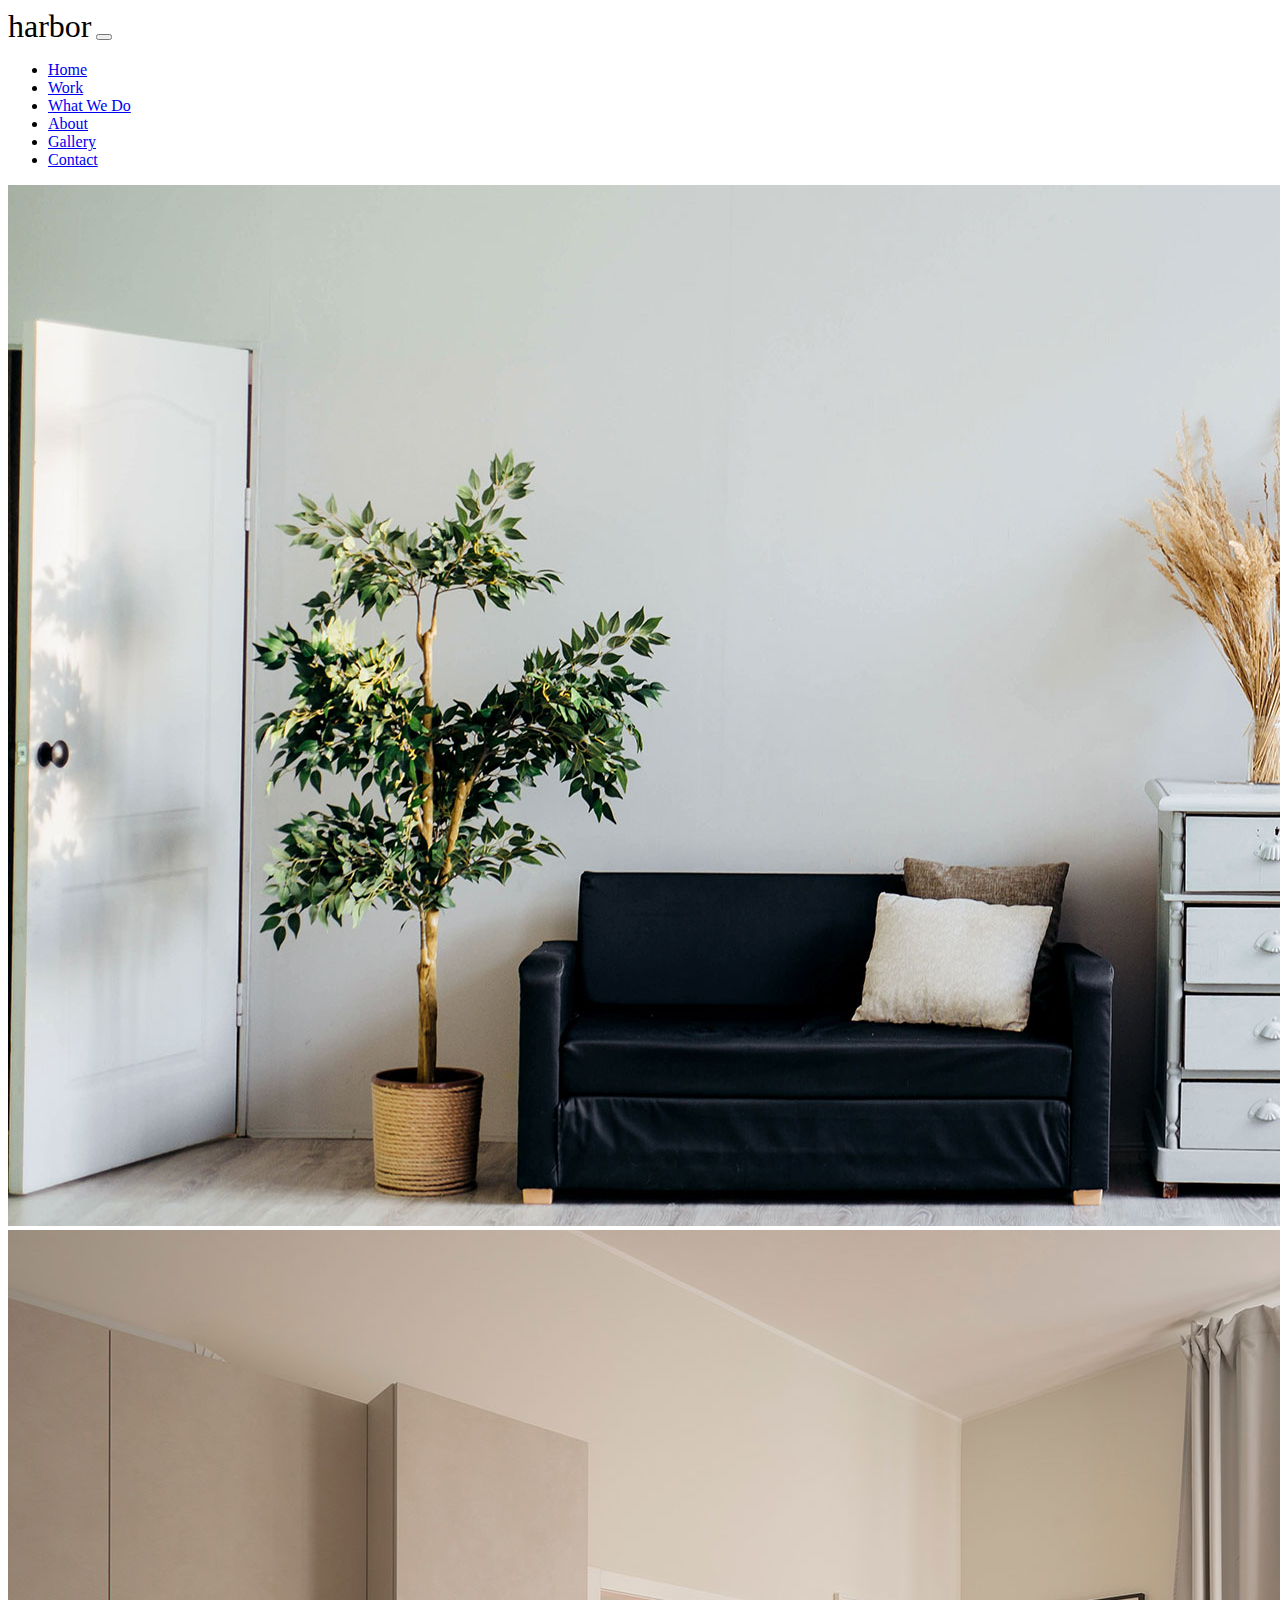
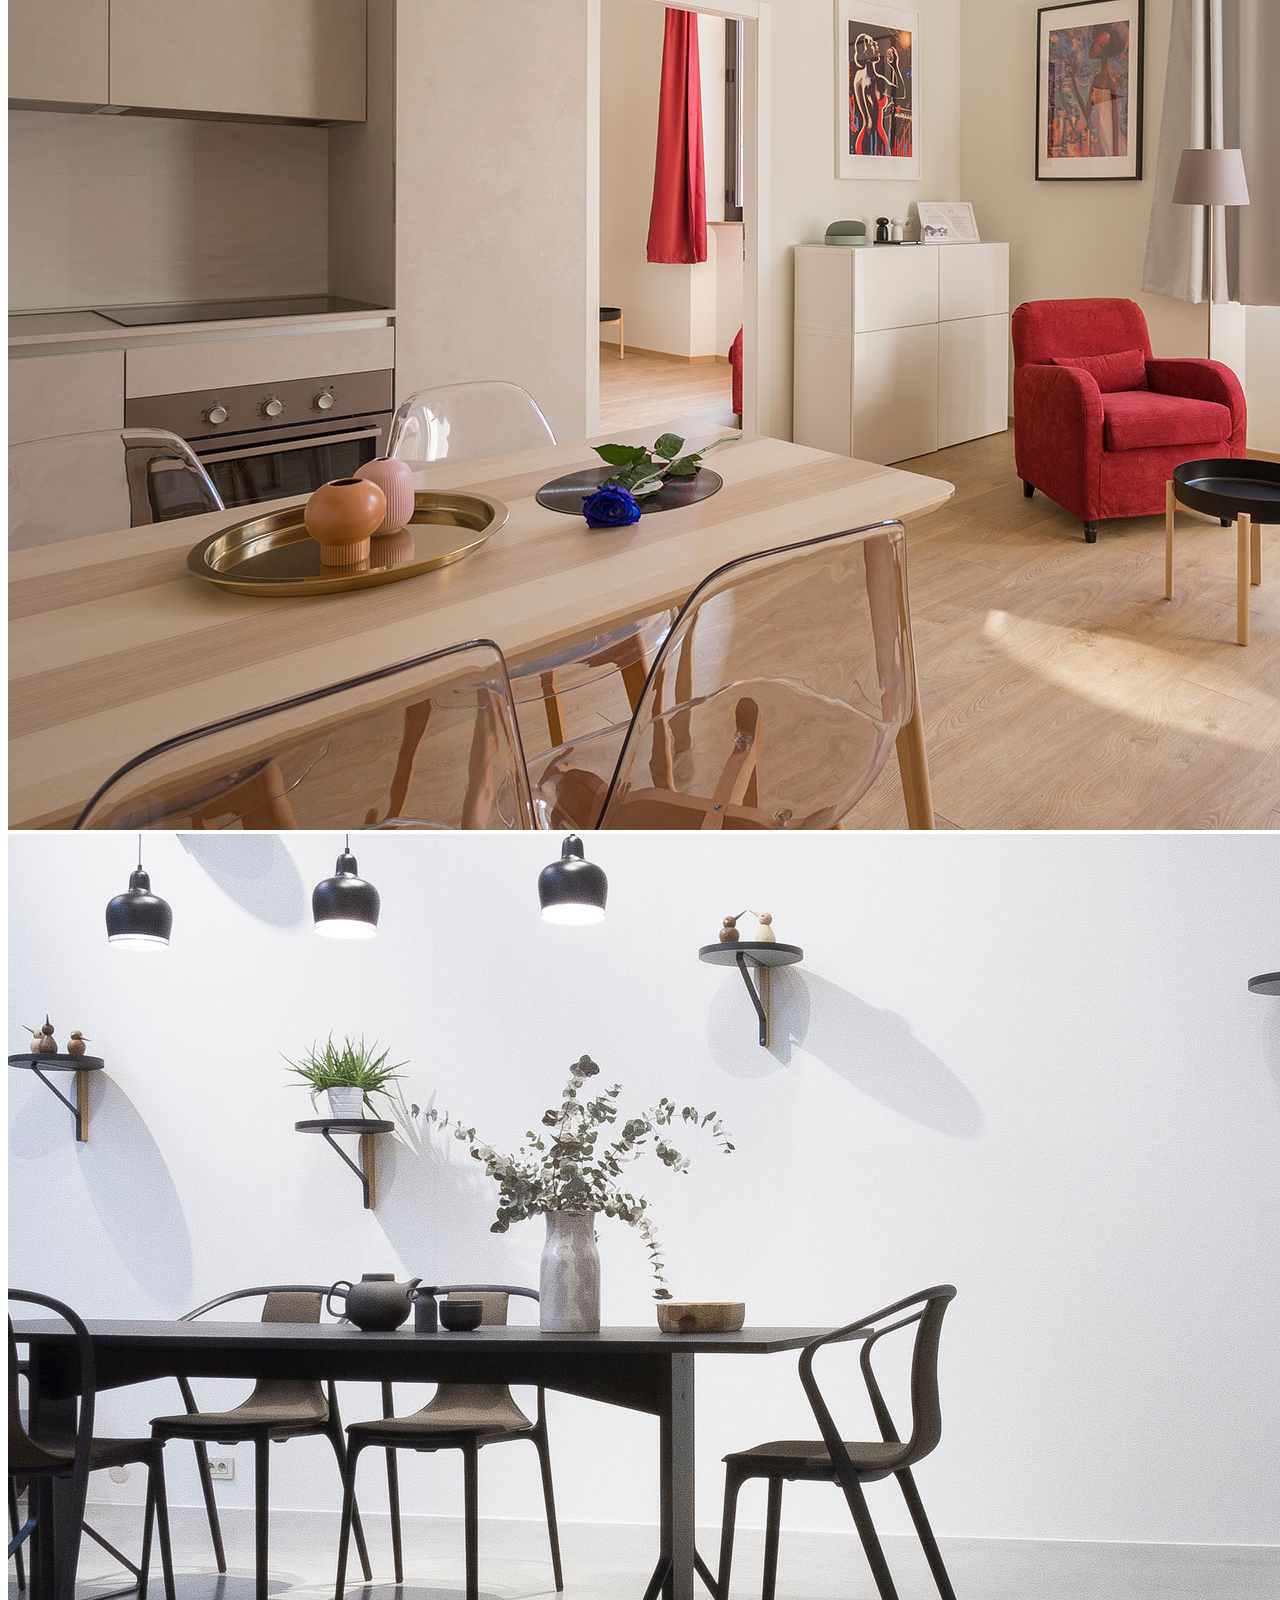
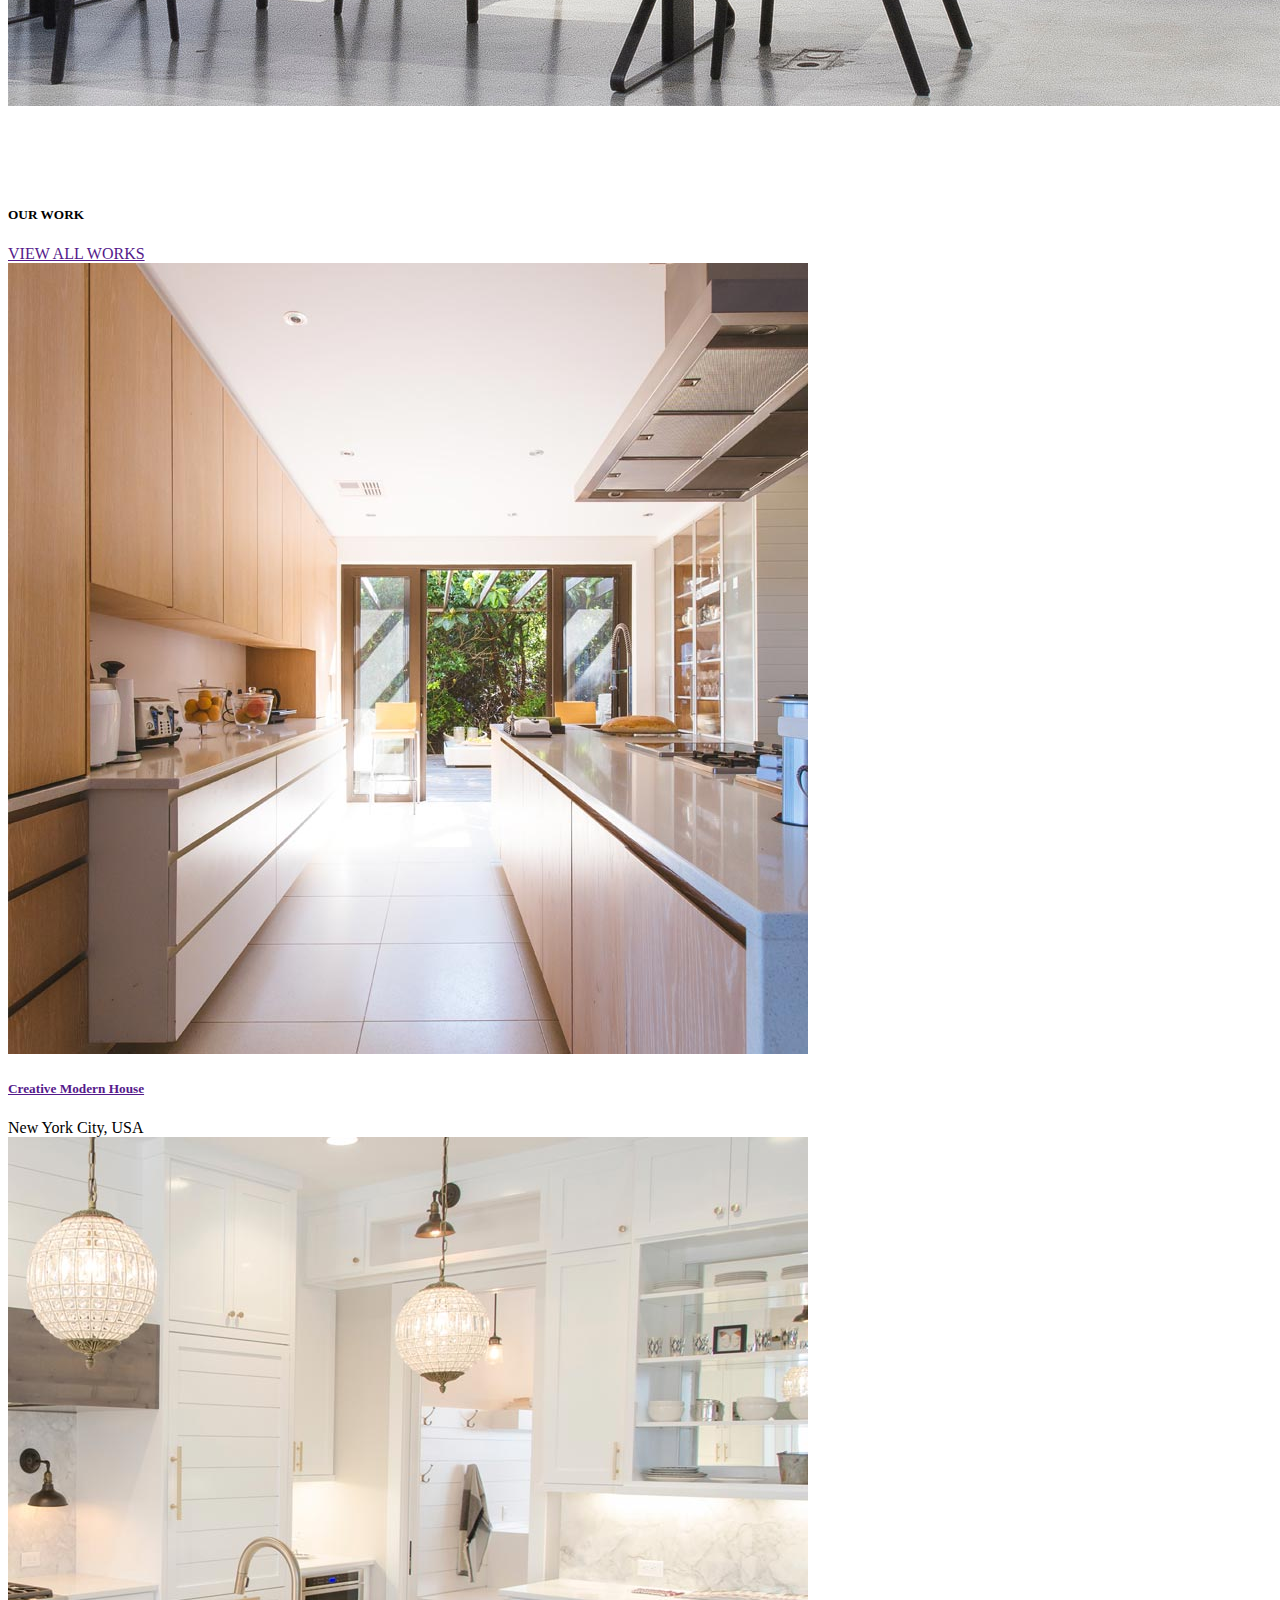
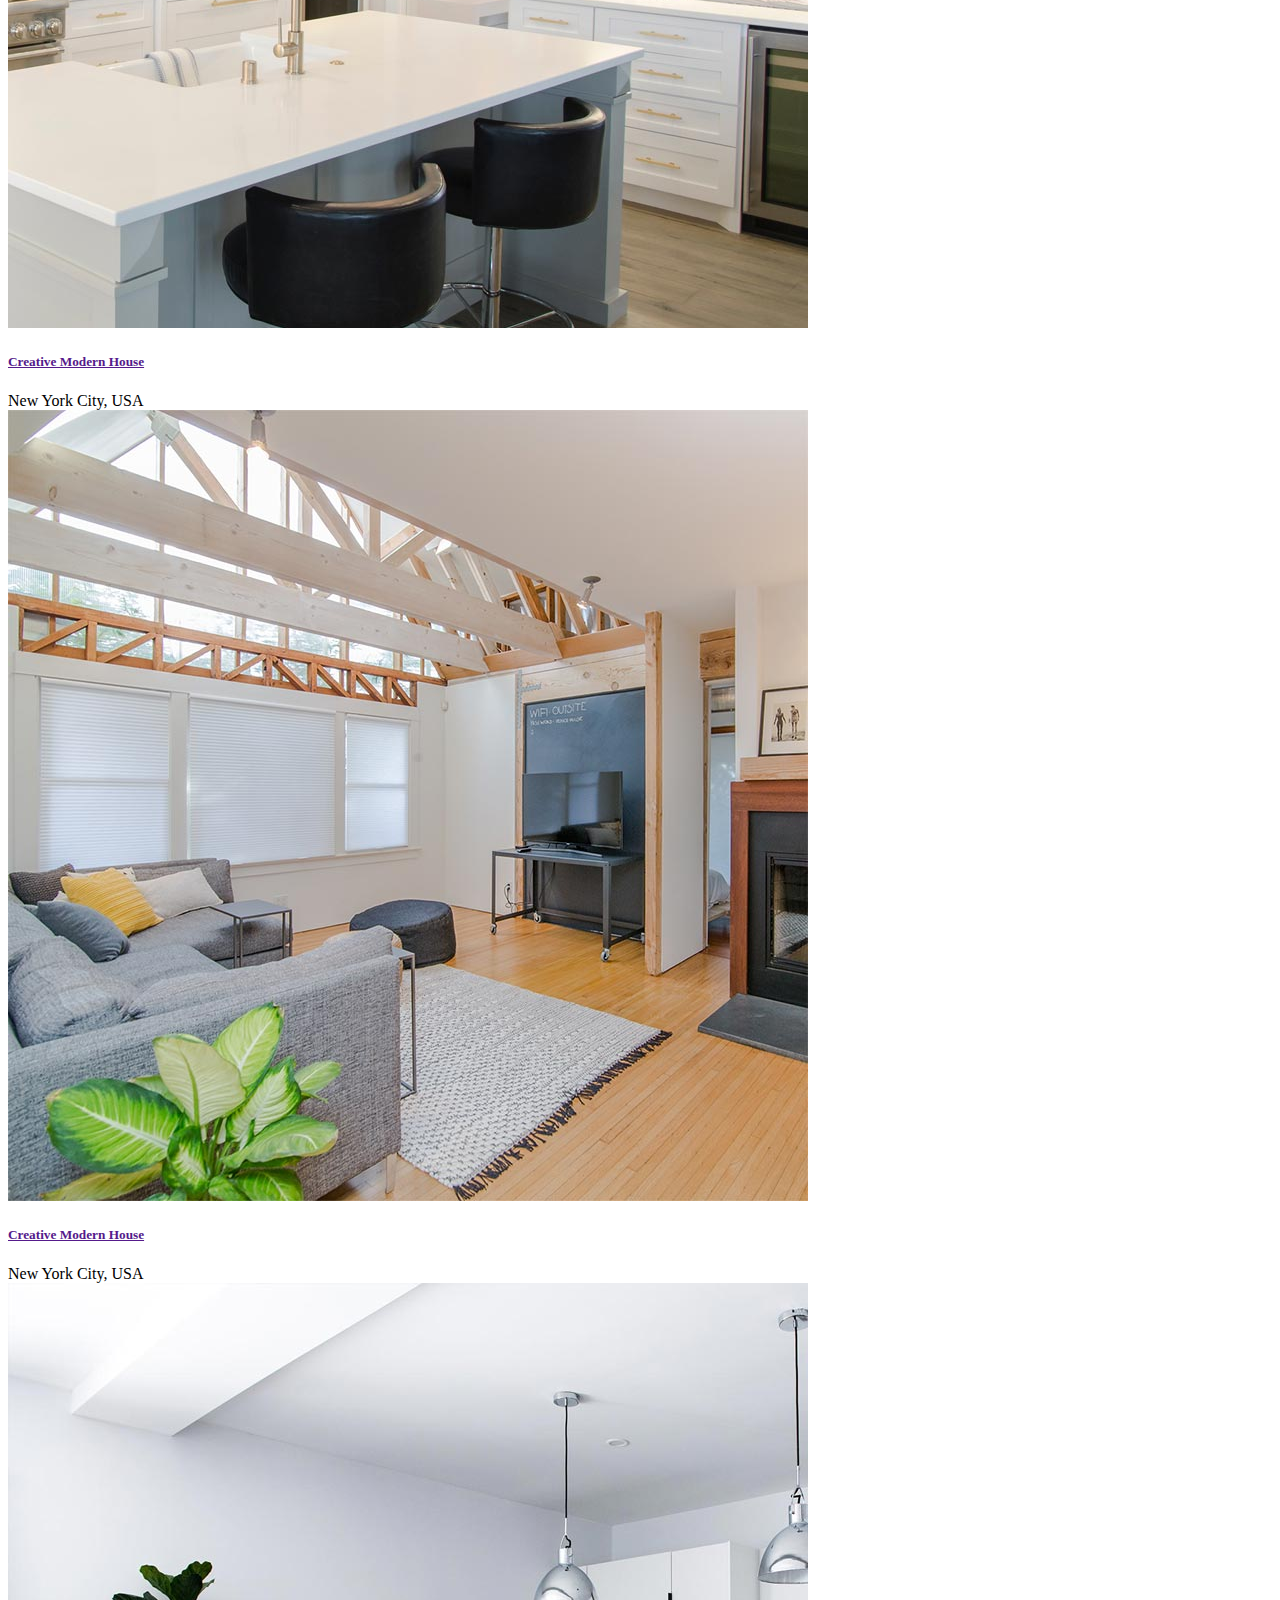
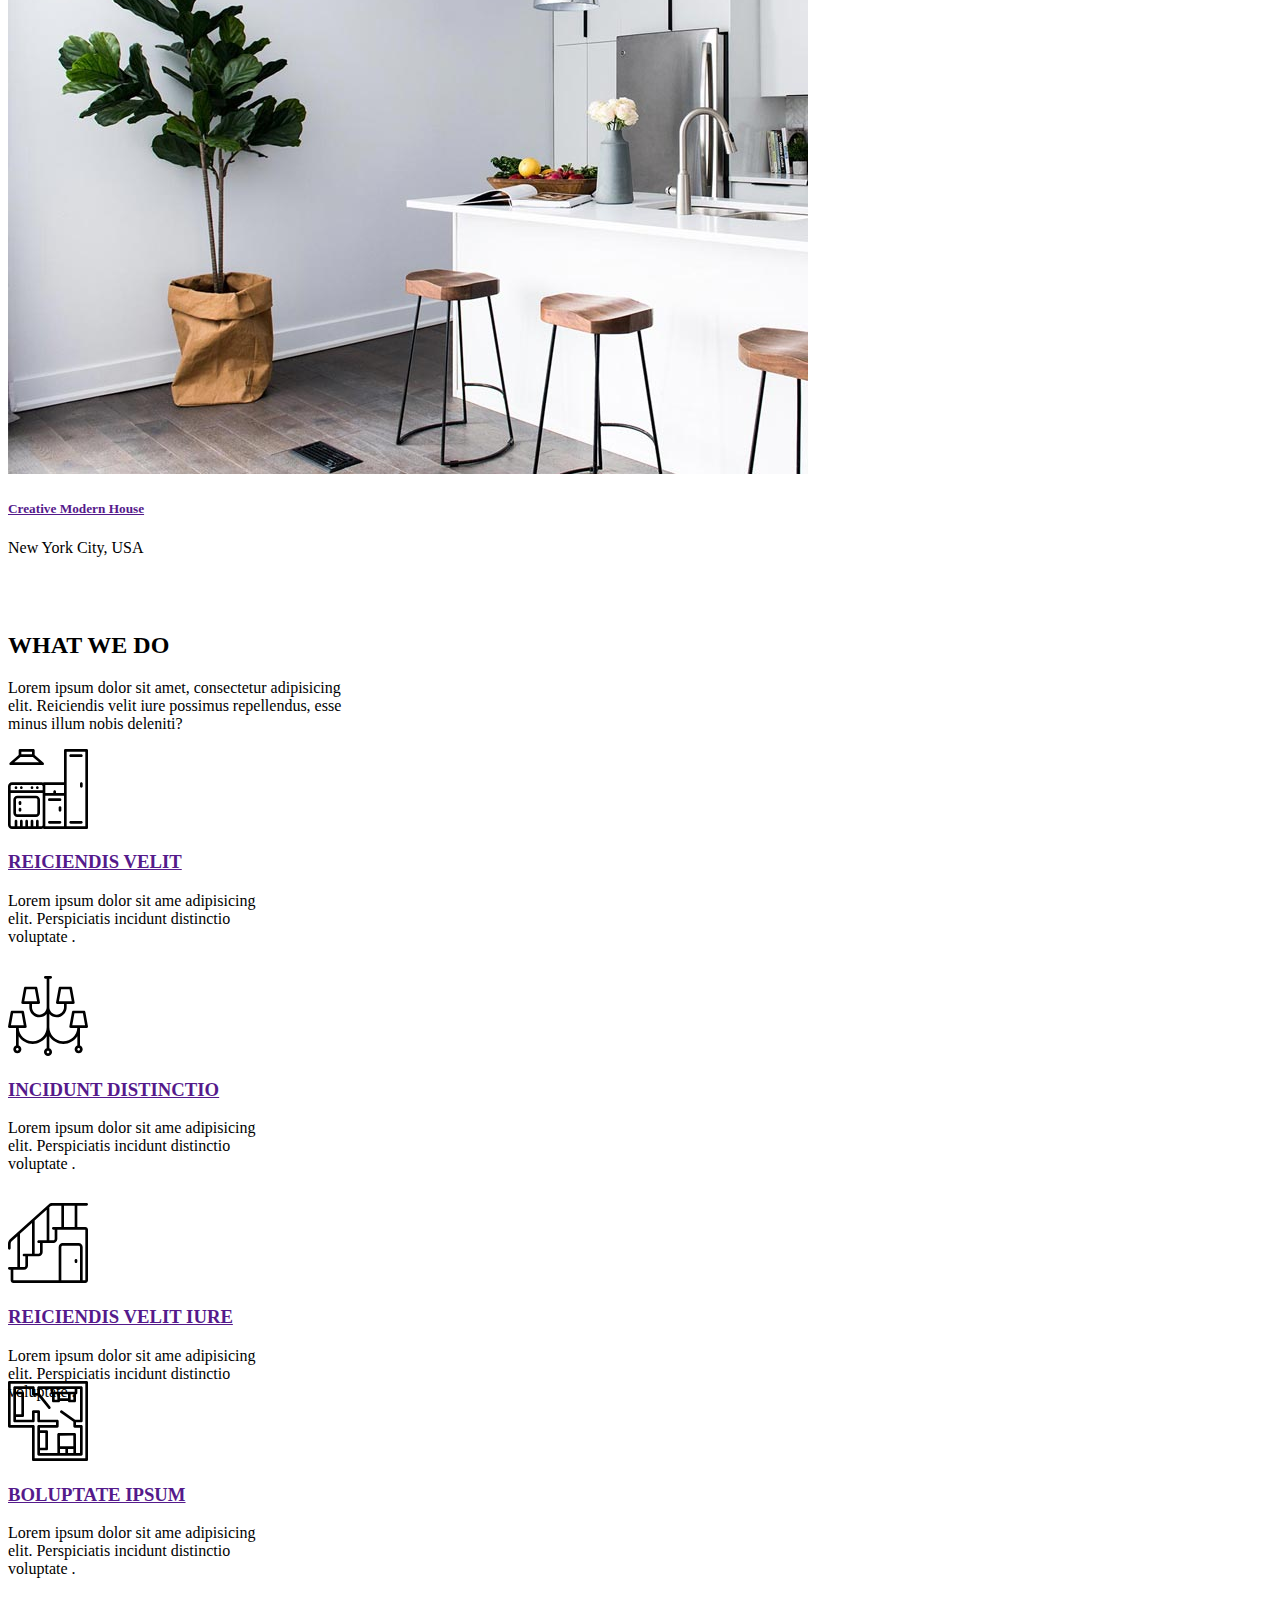
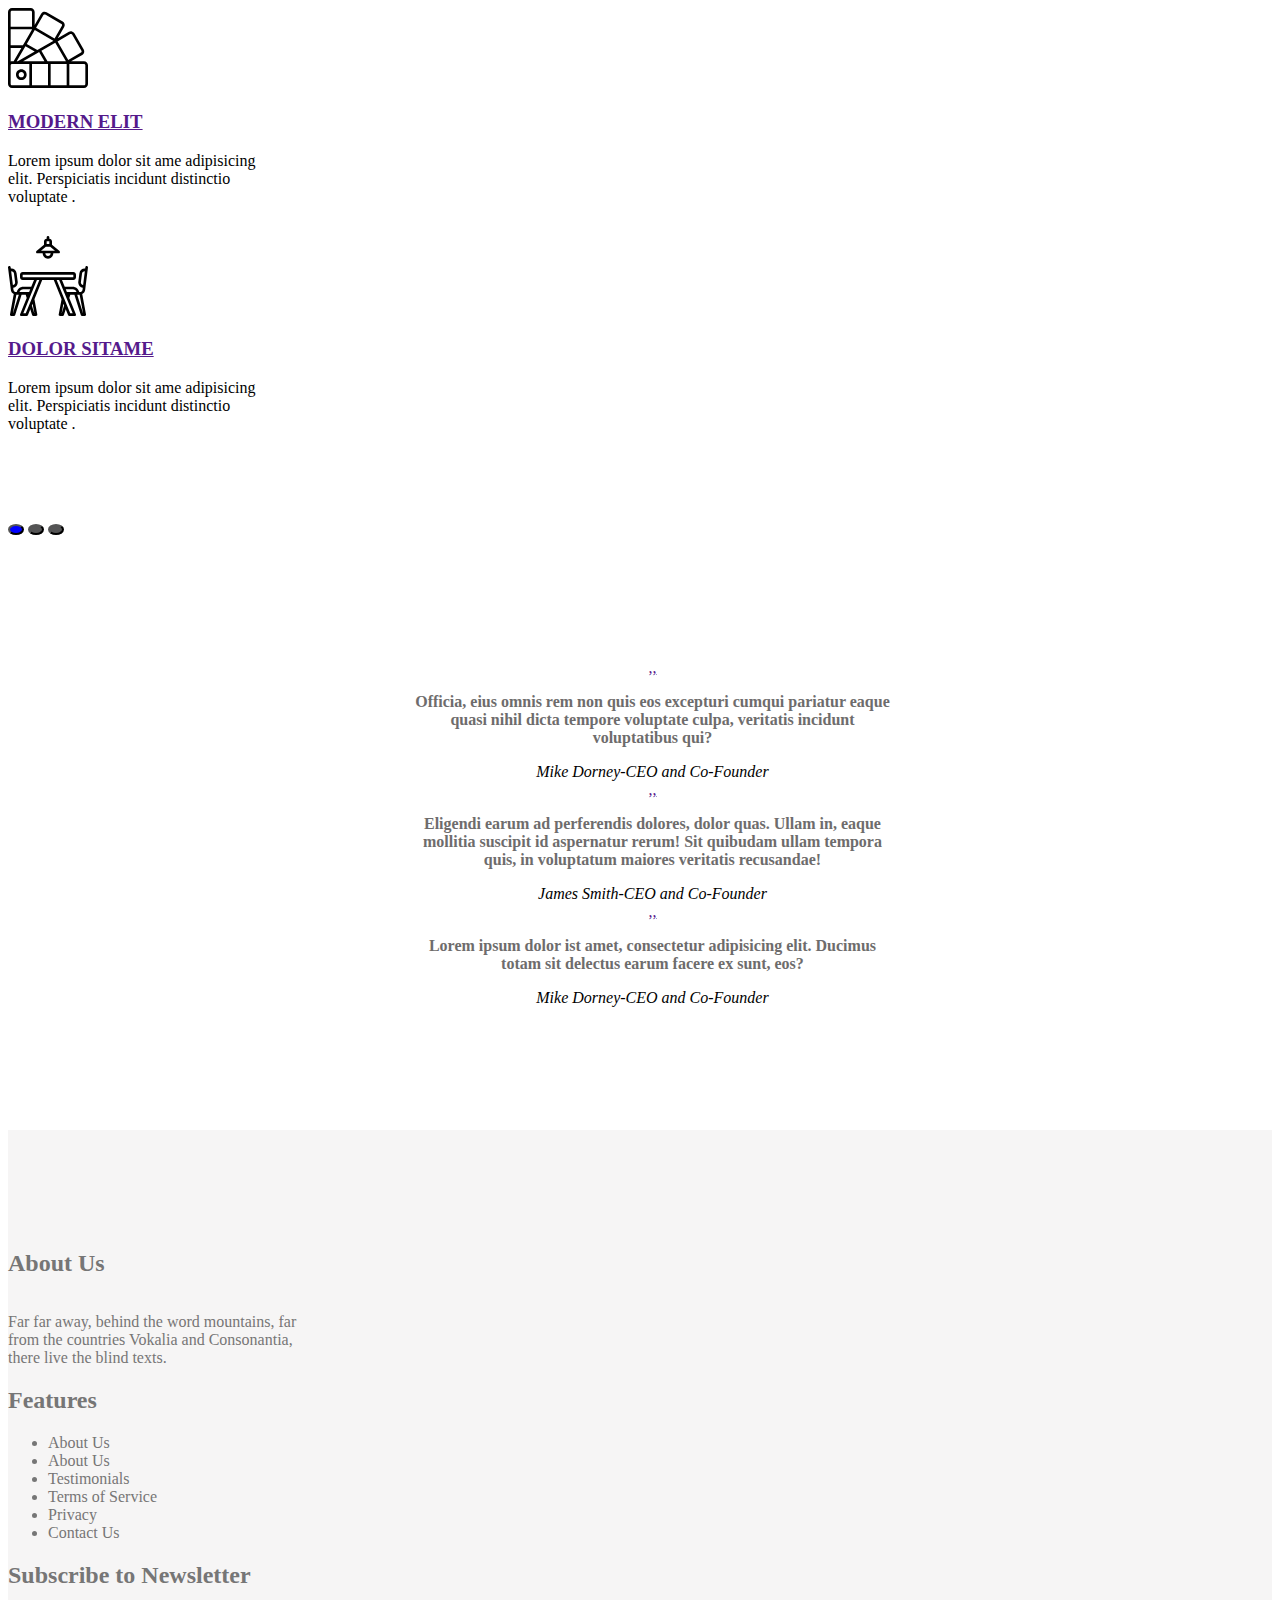
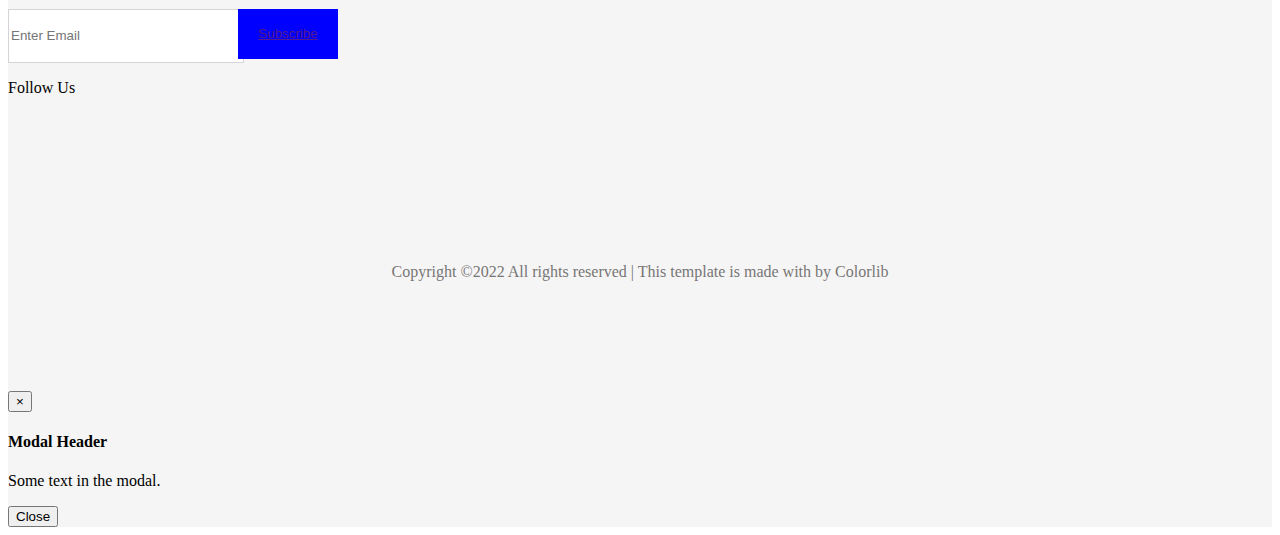
==== index.html @ 3496f187 "my first commit" ====
<!DOCTYPE html>
<html lang="en">
<head>
    <meta charset="UTF-8">
    <meta http-equiv="X-UA-Compatible" content="IE=edge">
    <meta name="viewport" content="width=device-width, initial-scale=1.0">
    <link href="https://cdn.jsdelivr.net/npm/bootstrap@5.0.2/dist/css/bootstrap.min.css" rel="stylesheet" integrity="sha384-EVSTQN3/azprG1Anm3QDgpJLIm9Nao0Yz1ztcQTwFspd3yD65VohhpuuCOmLASjC" crossorigin="anonymous">
    <script src="https://cdn.jsdelivr.net/npm/bootstrap@5.0.2/dist/js/bootstrap.bundle.min.js" integrity="sha384-MrcW6ZMFYlzcLA8Nl+NtUVF0sA7MsXsP1UyJoMp4YLEuNSfAP+JcXn/tWtIaxVXM" crossorigin="anonymous"></script>
    <link rel="stylesheet" href="https://cdnjs.cloudflare.com/ajax/libs/font-awesome/6.1.1/css/all.min.css" integrity="sha512-KfkfwYDsLkIlwQp6LFnl8zNdLGxu9YAA1QvwINks4PhcElQSvqcyVLLD9aMhXd13uQjoXtEKNosOWaZqXgel0g==" crossorigin="anonymous" referrerpolicy="no-referrer" />
    <link rel="stylesheet" href="https://cdnjs.cloudflare.com/ajax/libs/font-awesome/6.1.1/css/all.min.css" integrity="sha512-KfkfwYDsLkIlwQp6LFnl8zNdLGxu9YAA1QvwINks4PhcElQSvqcyVLLD9aMhXd13uQjoXtEKNosOWaZqXgel0g==" crossorigin="anonymous" referrerpolicy="no-referrer" />
    <script src="https://code.jquery.com/jquery-3.6.0.slim.min.js" integrity="sha256-u7e5khyithlIdTpu22PHhENmPcRdFiHRjhAuHcs05RI=" crossorigin="anonymous"></script>
    <title>Home</title>
    <link rel="stylesheet" href="index.css">
</head>
<body>

    <nav class="navbar navbar-expand-lg navbar-light bg-light py-3">
        <div class="container-fluid px-5">
          <a class="navbar-brand text-primary"
          >harbor</a>
          <button class="navbar-toggler" type="button" data-bs-toggle="collapse" data-bs-target="#navbarSupportedContent" aria-controls="navbarSupportedContent" aria-expanded="false" aria-label="Toggle navigation">
            <span class="navbar-toggler-icon"></span>
          </button>
          <div class="collapse navbar-collapse" id="navbarSupportedContent">
           
           
                <ul class="navbar-nav me-auto mb-2 mb-lg-0">
                    <li class="nav-item">
                      <a class="nav-link text-primary" aria-current="page" href="index.css">Home</a>
                    </li>
                    <li class="nav-item">
                      <a class="nav-link" aria-current="page" href="work.html">Work</a>
                    </li>
                    <li class="nav-item">
                      <a class="nav-link" aria-current="page" href="what.html">What We Do</a>
                    </li>
                    <li class="nav-item">
                      <a class="nav-link" aria-current="page" href="about.html">About</a>
                    </li>
                    <li class="nav-item">
                      <a class="nav-link" aria-current="page" href="Gallery.html">Gallery</a>
                    </li>
                    <li class="nav-item">
                      <a class="nav-link" aria-current="page" href="contact.html">Contact</a>
                    </li>
                    </li>
                  </ul>
          </div>
        </div>
      </nav>
      <div id="carouselExampleIndicators" class="carousel slide" data-bs-ride="carousel">
        <div class="carousel-indicators">
          <button type="button" data-bs-target="#carouselExampleIndicators" data-bs-slide-to="0" class="active" aria-current="true" aria-label="Slide 1"></button>
          <button type="button" data-bs-target="#carouselExampleIndicators" data-bs-slide-to="1" aria-label="Slide 2"></button>
          <button type="button" data-bs-target="#carouselExampleIndicators" data-bs-slide-to="2" aria-label="Slide 3"></button>
        </div>
        <div class="carousel-inner">
          <div class="carousel-item active">
            <img src="image/hero_1.jpg" class="d-block w-100" alt="...">
          </div>
          <div class="carousel-item">
            <img src="image/hero_2.jpg" class="d-block w-100" alt="...">
          </div>
          <div class="carousel-item">
            <img src="image/hero_3.jpg" class="d-block w-100" alt="...">
          </div>
        </div>
      </div>
      <div class="work-section pb-5">
        <div class="container">
            <div class="row pb-5">
                <div class="col-6">
                   <h5 class="fw-bolder">OUR WORK</h5>
                </div>
                <div class="col-6">
                    <a class="float-end text-decoration-none text-dark fs-6" href="">VIEW ALL WORKS <i class="fa-solid fa-arrow-right"></i></a>
                </div>
            </div>
            <div class="row">
                <div class="col-md-6 mb-5">
                    <img class="w-100 effect" src="image/img_1.jpg" alt="">
                    <h5 class="pt-4" ><a class="text-decoration-none text-dark" href="">Creative Modern House</a></h5>
                    <span class="fw-light fs-6">
                        New York City, USA
                    </span>
                </div>
                <div class="col-md-6">
                    <img class="w-100 effect" src="image/img_2.jpg" alt="">
                    <h5 class="pt-4"><a class="text-decoration-none text-dark" href="">Creative Modern House</a></h5>
                    <span class="fw-light fs-6">
                        New York City, USA
                    </span>
                </div>
            </div>
            <div class="row pt-5">
                <div class="col-md-6 mb-5">
                    <img class="w-100 effect" src="image/img_3.jpg" alt="">
                    <h5 class="pt-4"><a class="text-decoration-none text-dark" href="">Creative Modern House</a></h5>
                    <span class="fw-light fs-6">New York City, USA</span>
                </div>
                <div class="col-md-6">
                    <img class="w-100 effect" src="image/img_4.jpg" alt="">
                    <h5 class="pt-4"><a class="text-decoration-none text-dark" href="">Creative Modern House</a></h5>
                    <span class="fw-light fs-6">New York City, USA</span>
                </div>
            </div>
        </div>
      </div>
      <div class="job-section bg-primary box">
        <div class="container">
            <div class="row dive">
                <h2 class="text-white fs-4 pt-5">WHAT WE DO</h2>
                <p class="text-light ipsum">Lorem ipsum dolor sit amet, consectetur adipisicing elit. Reiciendis velit iure possimus repellendus, esse minus illum nobis deleniti?</p>
            </div>
            <div class="row pt-5">
                <div class="col-md-4 px-3">
                    <div class="d-flex flex-column justify-content-center align-items-center gap-3 px-5 bg-light py-5 box-space">
                        <img class="machine pt-4" src="image/002-kitchen.svg" alt="">
                        <h3 class="pt-4"><a class="text-decoration-none fs-5 text-dark" href="">REICIENDIS VELIT</a></h3>
                        <p class="text-center lorem">Lorem ipsum dolor sit ame adipisicing elit. Perspiciatis incidunt distinctio voluptate .</p>
                    </div>
                    
                </div>
                <div class="col-md-4">
                   <div class="d-flex flex-column justify-content-center align-items-center gap-3 px-5 bg-light py-5 box-space">
                    <img class="mirar pt-4" src="image/003-lamp.svg" alt="">
                    <h3 class="pt-4"><a class="text-decoration-none fs-5 text-dark" href="">INCIDUNT DISTINCTIO</a></h3>
                    <p class="text-center lorem">Lorem ipsum dolor sit ame adipisicing elit. Perspiciatis incidunt distinctio voluptate .</p>
                   </div>
                </div>
                <div class="col-md-4">
                    <div class="d-flex flex-column justify-content-center align-items-center gap-3 px-5 bg-light py-5 box-space">
                    <img class="increase pt-4" src="image/001-stairs.svg" alt="">
                    <h3 class="pt-4"><a class="text-decoration-none fs-5 text-dark" href="">REICIENDIS VELIT IURE</a></h3>
                    <p class="text-center lorem">Lorem ipsum dolor sit ame adipisicing elit. Perspiciatis incidunt distinctio voluptate .</p>
                    </div>
                </div>
            </div>
            <div class="row pt-5 space">
              <div class="col-md-4">
                <div class="d-flex flex-column justify-content-center align-items-center gap-3 px-5 bg-light py-5 box-space">
                  <img class="img-4 pt-4" src="image/004-blueprint.svg" alt="">
                  <h3 class="pt-4"><a class="text-decoration-none fs-5 text-dark" href="">BOLUPTATE IPSUM</a></h3>
                  <p class="text-center lorem">Lorem ipsum dolor sit ame adipisicing elit. Perspiciatis incidunt distinctio voluptate .</p>
                </div>
              </div>
              <div class="col-md-4">
                <div class="d-flex flex-column justify-content-center align-items-center gap-3 px-5 bg-light py-5 box-space">
                  <img class="img-5 pt-4" src="image/005-pantone.svg" alt="">
                  <h3 class="pt-4"><a class="text-decoration-none fs-5 text-dark" href="">MODERN ELIT</a></h3>
                  <p class="text-center lorem">Lorem ipsum dolor sit ame adipisicing elit. Perspiciatis incidunt distinctio voluptate .</p>
                </div>
              </div>
              <div class="col-md-4">
               <div class="d-flex flex-column justify-content-center align-items-center gap-3 px-5 bg-light py-5 box-space">
                <img class="img-6 pt-4" src="image/006-dinning-table.svg" alt="">
                <h3 class="pt-4"><a class="text-decoration-none fs-5 text-dark" href="">DOLOR SITAME</a></h3>
                <p class="text-center lorem">Lorem ipsum dolor sit ame adipisicing elit. Perspiciatis incidunt distinctio voluptate .</p>
               </div>
              </div>
            </div>

        </div>

      </div>
      <div id="carouselExampleIndicators" class="carousel slide" data-bs-ride="carousel">
        <div class="carousel-indicators">
          <button type="button" data-bs-target="#carouselExampleIndicators" data-bs-slide-to="0" class="active" aria-current="true" aria-label="Slide 1"></button>
          <button type="button" data-bs-target="#carouselExampleIndicators" data-bs-slide-to="1" aria-label="Slide 2"></button>
          <button type="button" data-bs-target="#carouselExampleIndicators" data-bs-slide-to="2" aria-label="Slide 3"></button>
        </div>
        <div class="carousel-inner down">
          <div class="carousel-item active scrol">
           <a class="fs-2" href="">,,</a>
           <p>Officia, eius omnis rem non quis eos excepturi cumqui pariatur eaque quasi nihil dicta tempore voluptate culpa, veritatis incidunt voluptatibus qui?</p>
           <span class="spans">Mike Dorney-CEO and Co-Founder</span>
          </div>
          <div class="carousel-item scrol">
            <a class="fs-2" href="">,,</a>
            <p>Eligendi earum ad perferendis dolores, dolor quas. Ullam in, eaque mollitia suscipit id aspernatur rerum! Sit quibudam ullam tempora quis, in voluptatum maiores veritatis recusandae!</p>
            <span class="spans">James Smith-CEO and Co-Founder</span>
          </div>
          <div class="carousel-item scrol">
            <a class="fs-2" href="">,,</a>
            <p>Lorem ipsum dolor ist amet, consectetur adipisicing elit. Ducimus totam sit delectus earum facere ex sunt, eos?</p>
            <span class="spans">Mike Dorney-CEO and Co-Founder</span>
          </div>
        </div>
      </div>
      <div class="leader mt-5">
        <div class="container pt-5">
          <div class="row">
            <div class="col-md-4 group-1">
              <h2 class="fs-5">About Us</h2>
              <p>Far far away, behind the word mountains, far from the countries Vokalia and Consonantia, there live the blind texts.</p>
            </div>
            <div class="col-md-4 group-2">
              <h2 class="fs-5">Features</h2>
              <ul class="d-flex flex-column list-unstyled gap-3 pt-3">
                <li>About Us</li>
                <li>About Us</li>
                <li>Testimonials</li>
                <li>Terms of Service</li>
                <li>Privacy</li>
                <li>Contact Us</li>
              </ul>
            </div>
            <div class="col-md-4 group-3">
              <h2 class="fs-5">Subscribe to Newsletter</h2>
              <div class="pt-3">
                <div class="screen">
                  <div class="bottom-box">
                    <input class="input" type="text" name="" id="" placeholder="Enter Email">
                    <button class="search-bar"><a class="text-decoration-none text-light" href="">Subscribe</a></button>
                  </div>
                <p class="pt-5">Follow Us</p>
                <div class="d-flex gap-5 pt-3">
                <a href=""><i class="fa-brands fa-facebook-f hover"></i></a>
                <a href=""><i class="fa-brands fa-twitter hover"></i></a>
                <a href=""><i class="fa-brands fa-instagram hover"></i></a>
                <a href=""><i class="fa-brands fa-linkedin-in hover"></i></a>
                </div>
              </div>
            </div>
  
          </div>
          <div class="pra-3">
            <p>Copyright ©2022 All rights reserved | This template is made with  by Colorlib</p>
          </div>
          
  
        </div>
      </div>
      <!-- Modal -->
<div id="myModal" class="modal fade" role="dialog">
  <div class="modal-dialog">

    <!-- Modal content-->
    <div class="modal-content">
      <div class="modal-header">
        <button type="button" class="close" data-dismiss="modal">&times;</button>
        <h4 class="modal-title">Modal Header</h4>
      </div>
      <div class="modal-body">
        <p>Some text in the modal.</p>
      </div>
      <div class="modal-footer">
        <button type="button" class="btn btn-default" data-dismiss="modal">Close</button>
      </div>
    </div>

  </div>
</div>


</body>
</html>
---- index.css ----
.navbar-nav {
    gap: 40px;
    margin-left: auto;margin-right:0 !important;
}
.navbar-brand {
    font-size: 2rem !important;
}
.navbar-expand-lg {
    background-color: white !important;
    position: fixed;
    z-index: 3;
    width: 100%;
}
@media (max-width: 991px) {
    .navbar-nav {gap: 0px;}
}
.carousel-indicators button {
    width: 11px !important;
    height: 11px !important;
    border-radius: 50%;
    background-color: rgb(84, 84, 85) !important;
}
.carousel-indicators .active {
    background-color: blue !important;
}
.work-section{
    padding-top: 75px;
}
.machine {
    width: 80px;
}
.lorem {
    width: 275px;
}
.mirar {
    width: 80px;
}
.increase {
    width: 80px;
}
.img-4 {
    width: 80px;
}
.img-5 {
    width: 80px;
}
.img-6 {
    width: 80px;
}
.box {
    margin-top: 55px;
    padding-bottom: 55px;
    padding-top: 70px;
}
.ipsum {
    width: 360px;
}
.dive {
    margin-top: -70px;
}
.space {
    margin-top: -50px;
}
.box-space {
    margin-bottom: 30px;
}
.scrol {
    width: 480px;
    text-align: center;
}
.down {
    padding: 123px 0px;
    padding-left: 32%;
}
.spans {
    font-style: italic;
}
.scrol p {
    font-weight: 700;
    color: #6e6c6c;
}
.group-1 h2 {
    color: #767676;
}
.group-1 p {
    width: 314px;
    color: #767676;
    padding-top: 16px;
}
.group-2 h2 {
    color: #767676;

}
.group-2 ul {
    color: #767676;
}
.group-3 h2 {
    color: #767676;
}
.pra-3 p {
    text-align: center;
    padding-top: 150px;
    color: #767676;
    padding-bottom: 110px;
    margin: 0px;
}
.leader {
    background-color: #f6f5f5;
    padding-top: 100px;
}
.fa-facebook-f {
    color: #89898d;
}
.fa-twitter {
    color: #89898d;
}
.fa-instagram {
    color: #89898d;
}
.fa-linkedin-in {
    color: #89898d;
}
.input {
    width: 230px;
    height: 50px;
    border: 1px solid #d4d4d7;
}
.search-bar {
    height: 50px;
    background-color: blue;
    border: none;
    width: 100px;
    margin-left: -6px;
}
.hover:hover {
    color: blue;
}
.bottom-box {
    display: flex;
}
.effect:hover {
    transform: translateY(-15px);
}.navbar-nav {
    gap: 40px;
    margin-left: auto;margin-right:0 !important;
}
.navbar-brand {
    font-size: 2rem !important;
}
.navbar-expand-lg {
    background-color: white !important;
    position: fixed;
    z-index: 3;
    width: 100%;
}
@media (max-width: 991px) {
    .navbar-nav {gap: 0px;}
}
.carousel-indicators button {
    width: 11px !important;
    height: 11px !important;
    border-radius: 50%;
    background-color: rgb(84, 84, 85) !important;
}
.carousel-indicators .active {
    background-color: blue !important;
}
.work-section{
    padding-top: 75px;
}
.mirar {
    width: 80px;
}
.increase {
    width: 80px;
}
.img-4 {
    width: 80px;
}
.img-5 {
    width: 80px;
}
.img-6 {
    width: 80px;
}
.box {
    margin-top: 55px;
    padding-bottom: 55px;
    padding-top: 70px;
}
.space {
    margin-top: -50px;
}
.scrol {
    width: 480px;
    text-align: center;
}
.down {
    padding: 123px 0px;
    padding-left: 32%;
}
.spans {
    font-style: italic;
}
.scrol p {
    font-weight: 700;
    color: #6e6c6c;
}
.group-1 h2 {
    color: #767676;
}
.group-1 p {
    width: 314px;
    color: #767676;
    padding-top: 16px;
}
.group-2 h2 {
    color: #767676;

}
.group-2 ul {
    color: #767676;
}
.group-3 h2 {
    color: #767676;
}
.pra-3 p {
    text-align: center;
    padding-top: 150px;
    color: #767676;
    padding-bottom: 110px;
    margin: 0px;
}
.leader {
    background-color: #f6f5f5;
    padding-top: 100px;
}
.fa-facebook-f {
    color: #89898d;
}
.fa-twitter {
    color: #89898d;
}
.fa-instagram {
    color: #89898d;
}
.fa-linkedin-in {
    color: #89898d;
}
.input {
    width: 230px;
    height: 50px;
    border: 1px solid #d4d4d7;
}
.search-bar {
    height: 50px;
    background-color: blue;
    border: none;
    width: 100px;
    margin-left: -6px;
}
.hover:hover {
    color: blue;
}
.bottom-box {
    display: flex;
}
.effect:hover {
    transform: translateY(-15px);
}
.image-about {
    padding-top: 110px;
}
.amet {
    color: #848489;
    width: 264px;
}
.mn-group {
    background-color: #f6f5f5 !important;
    padding-bottom: 130px;
}
.mn-group-2 h5 {
    padding-top: 100px;
    color: #08084e;
}
.mn-group-2 p {
    width: 48%;
    margin: auto;
    text-align: center;
    color: #77777a;
}
.rounded-circle {
    
}
.box-6 {
    width: 358px;
}
.pan {
    color: #7a7a83;
    /* padding-left: 140px; */
}
.image-group {
    align-items: center;
    gap: 30px;
    margin-top: -20px;
    margin-bottom: 35px;
}
.form-4 a {
    width: 48%;
    height: 54px;
    text-align: center;
    padding-top: 15px;
}
.inp-box {
    height: 55px;
    border: 1px solid #dfdfe3;
}
.f-bld {
    font-weight: 500;
}
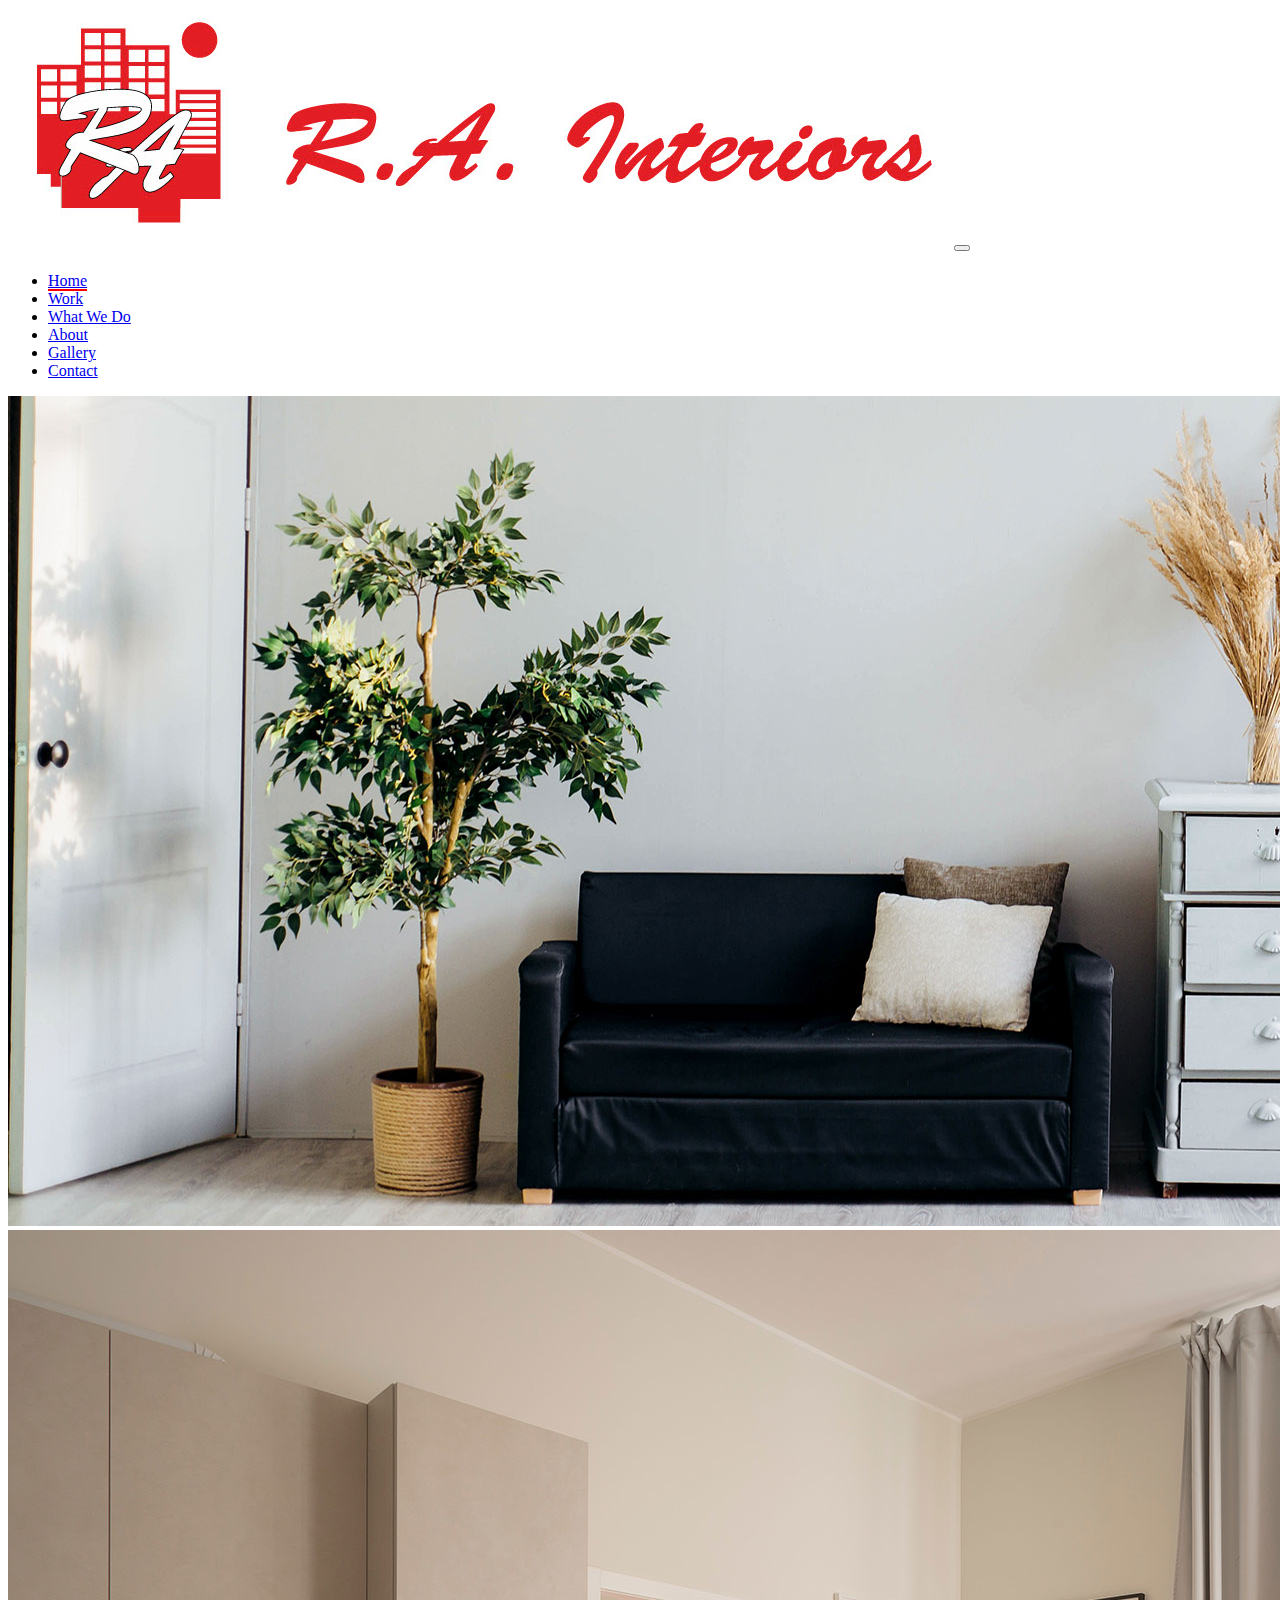
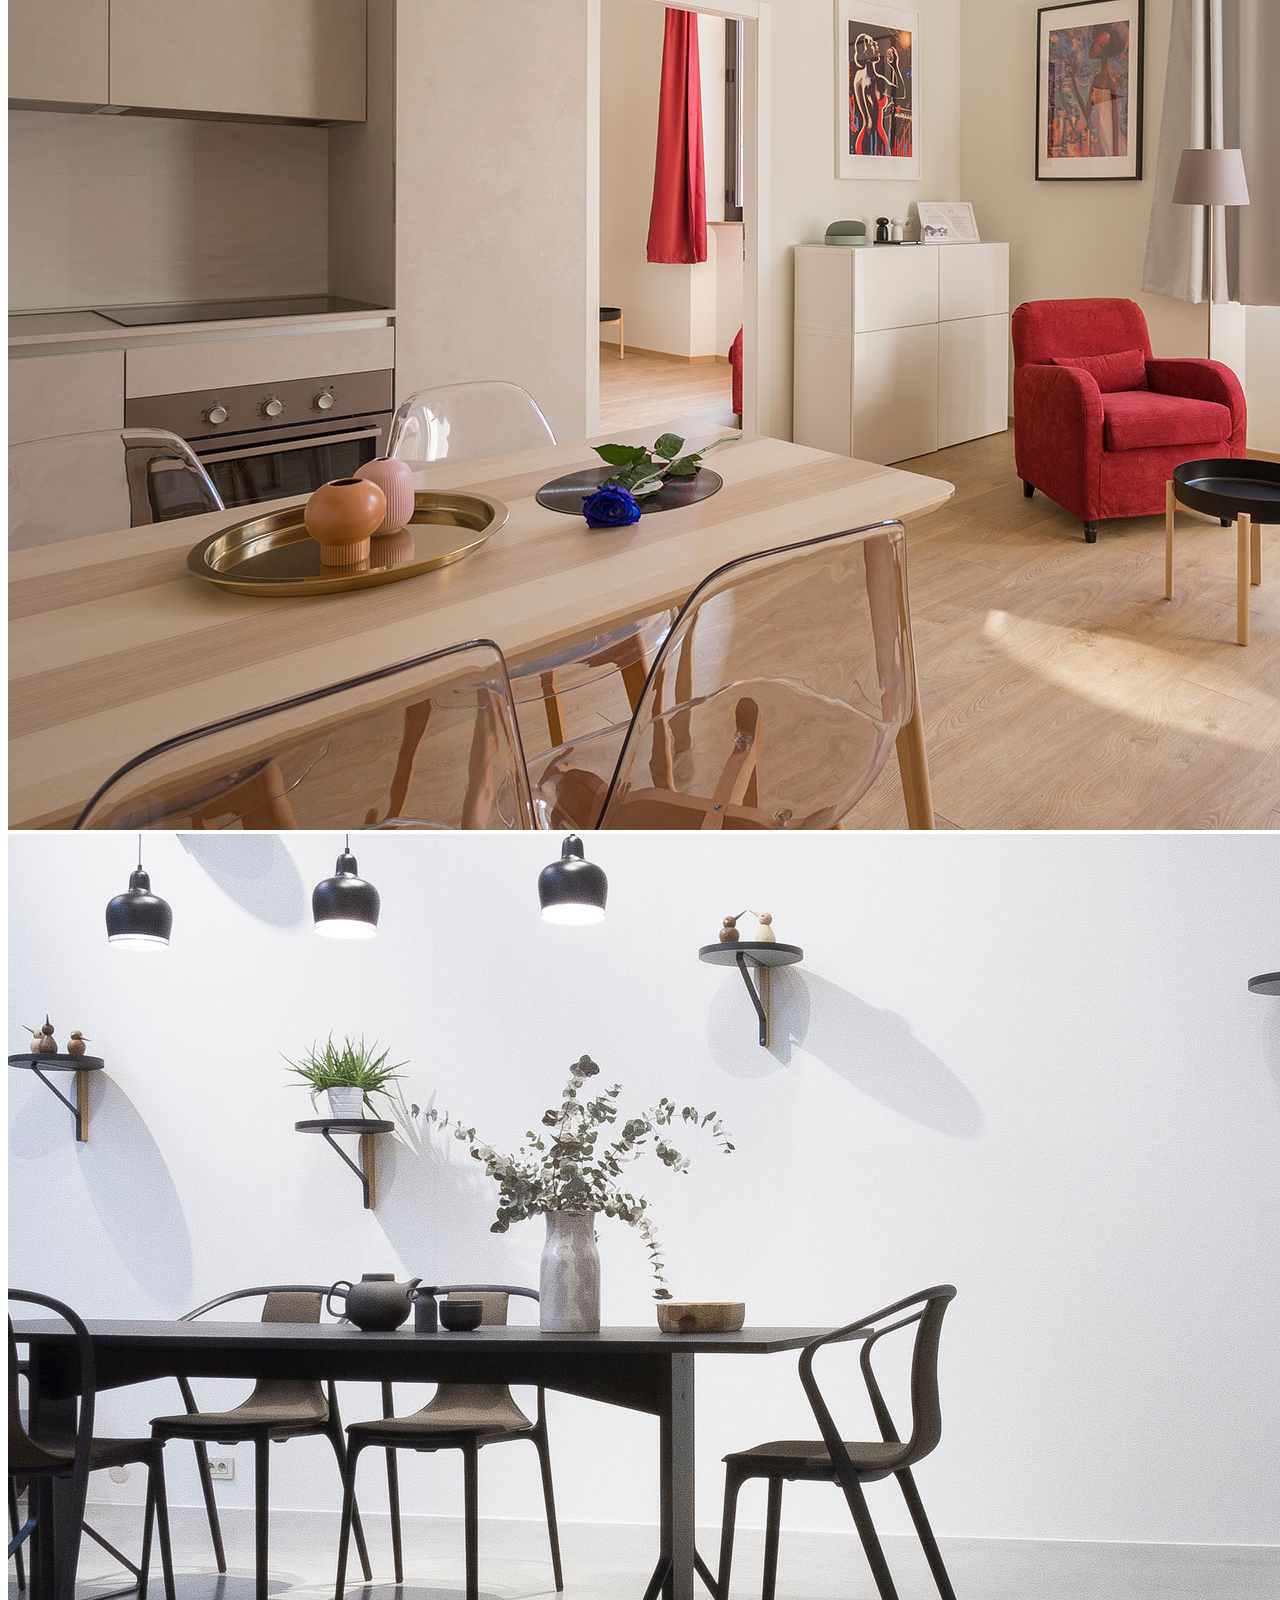
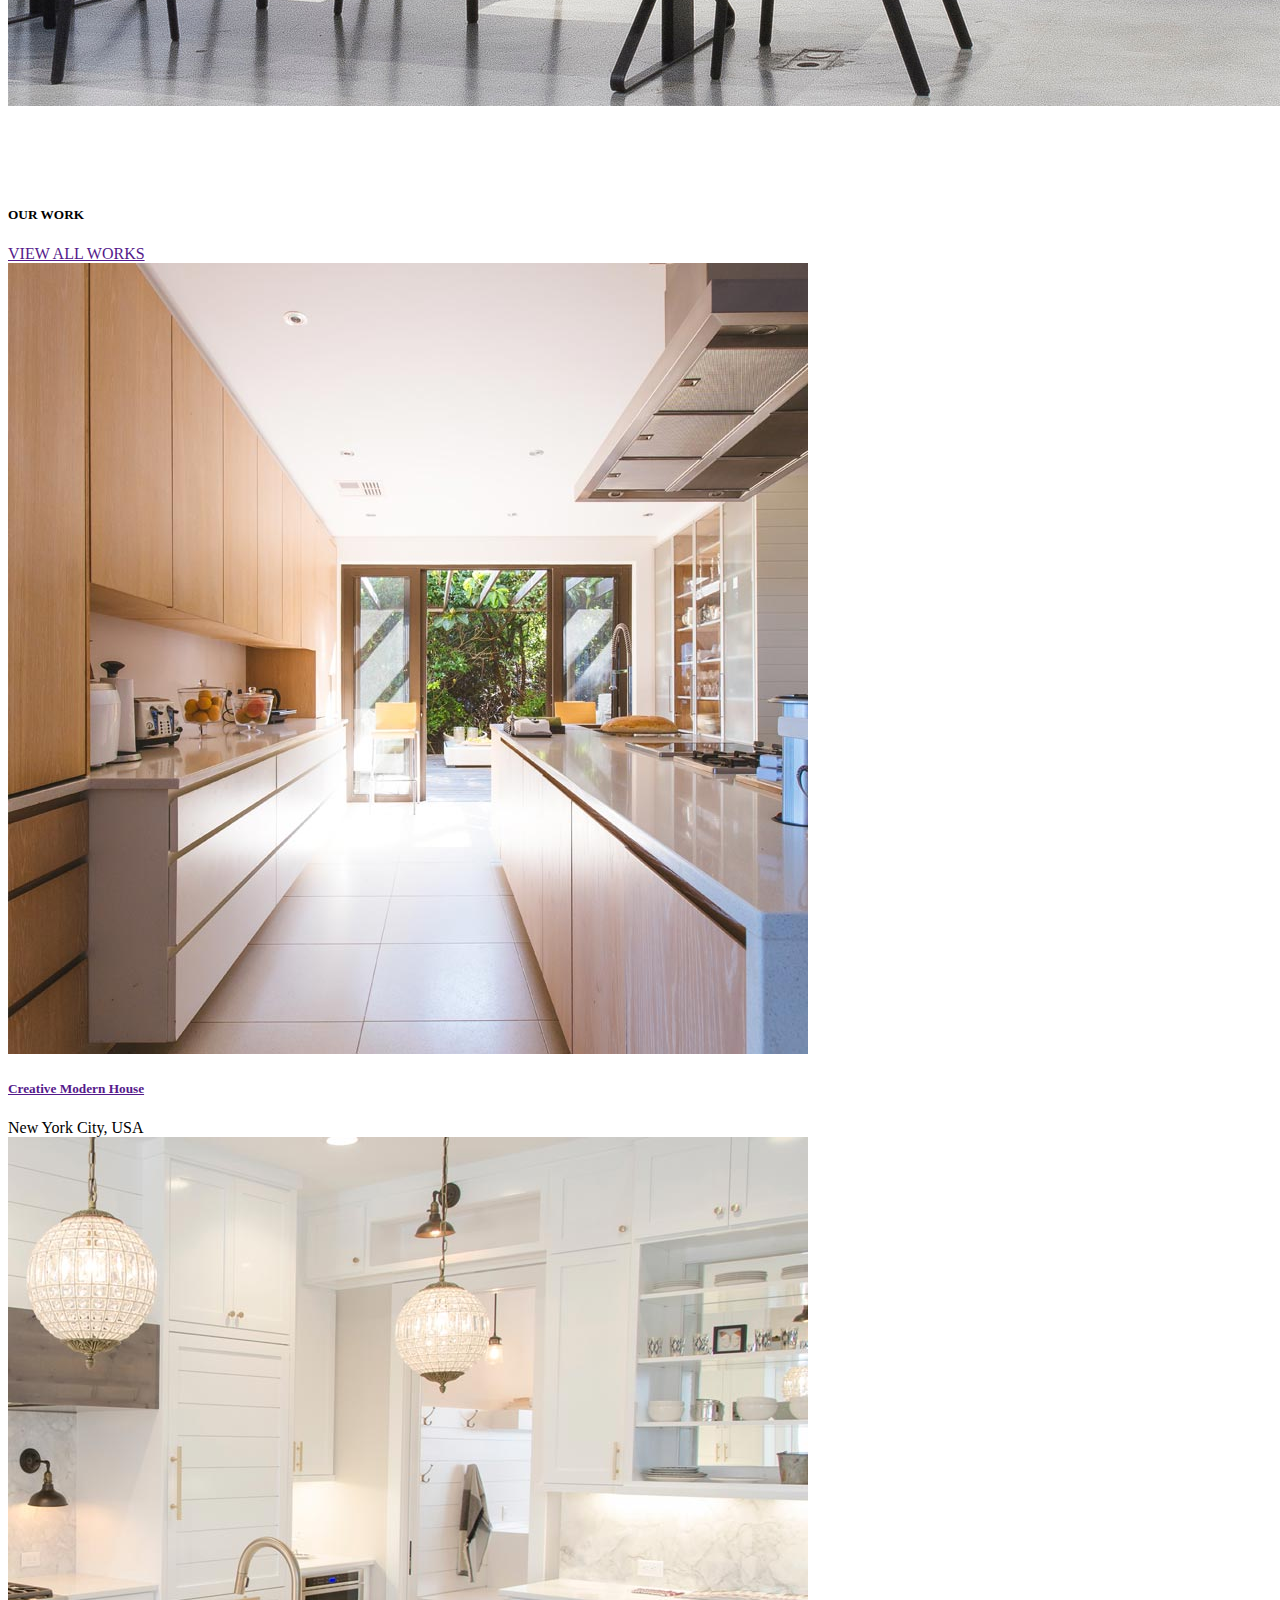
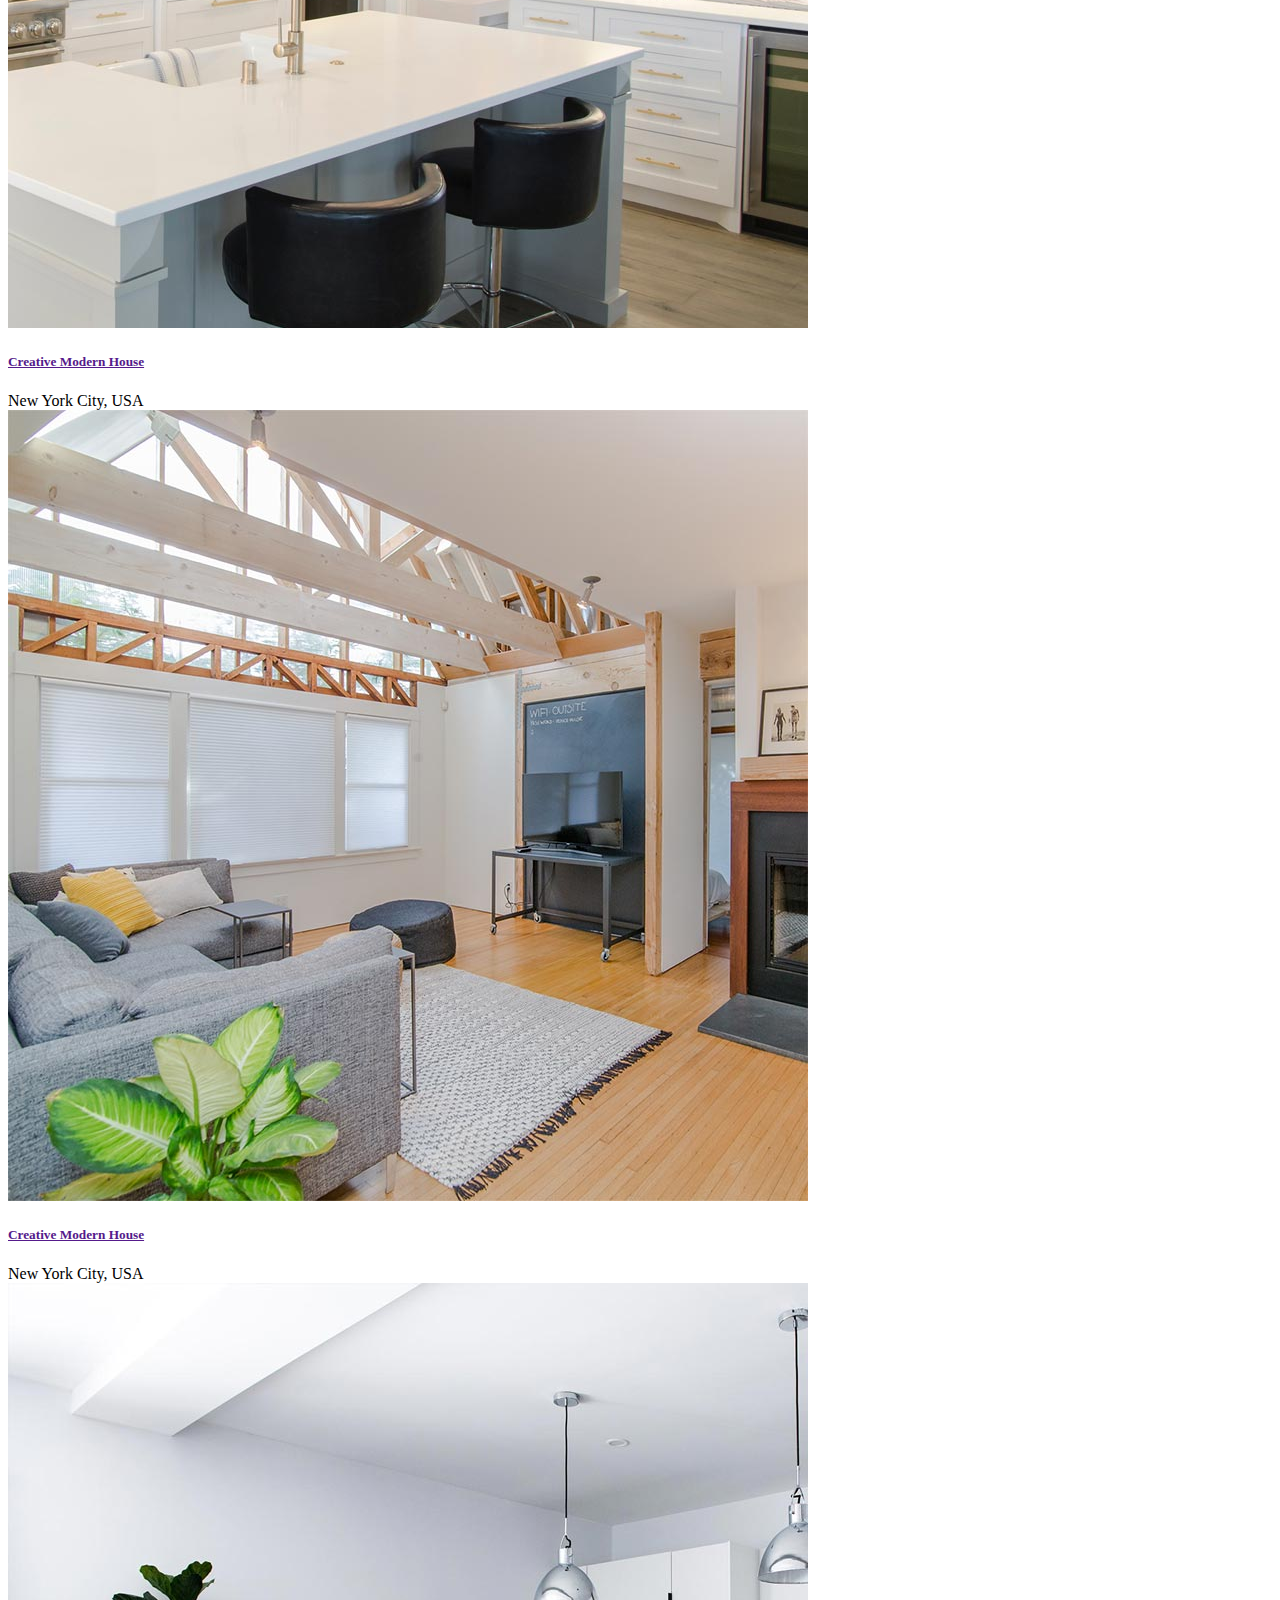
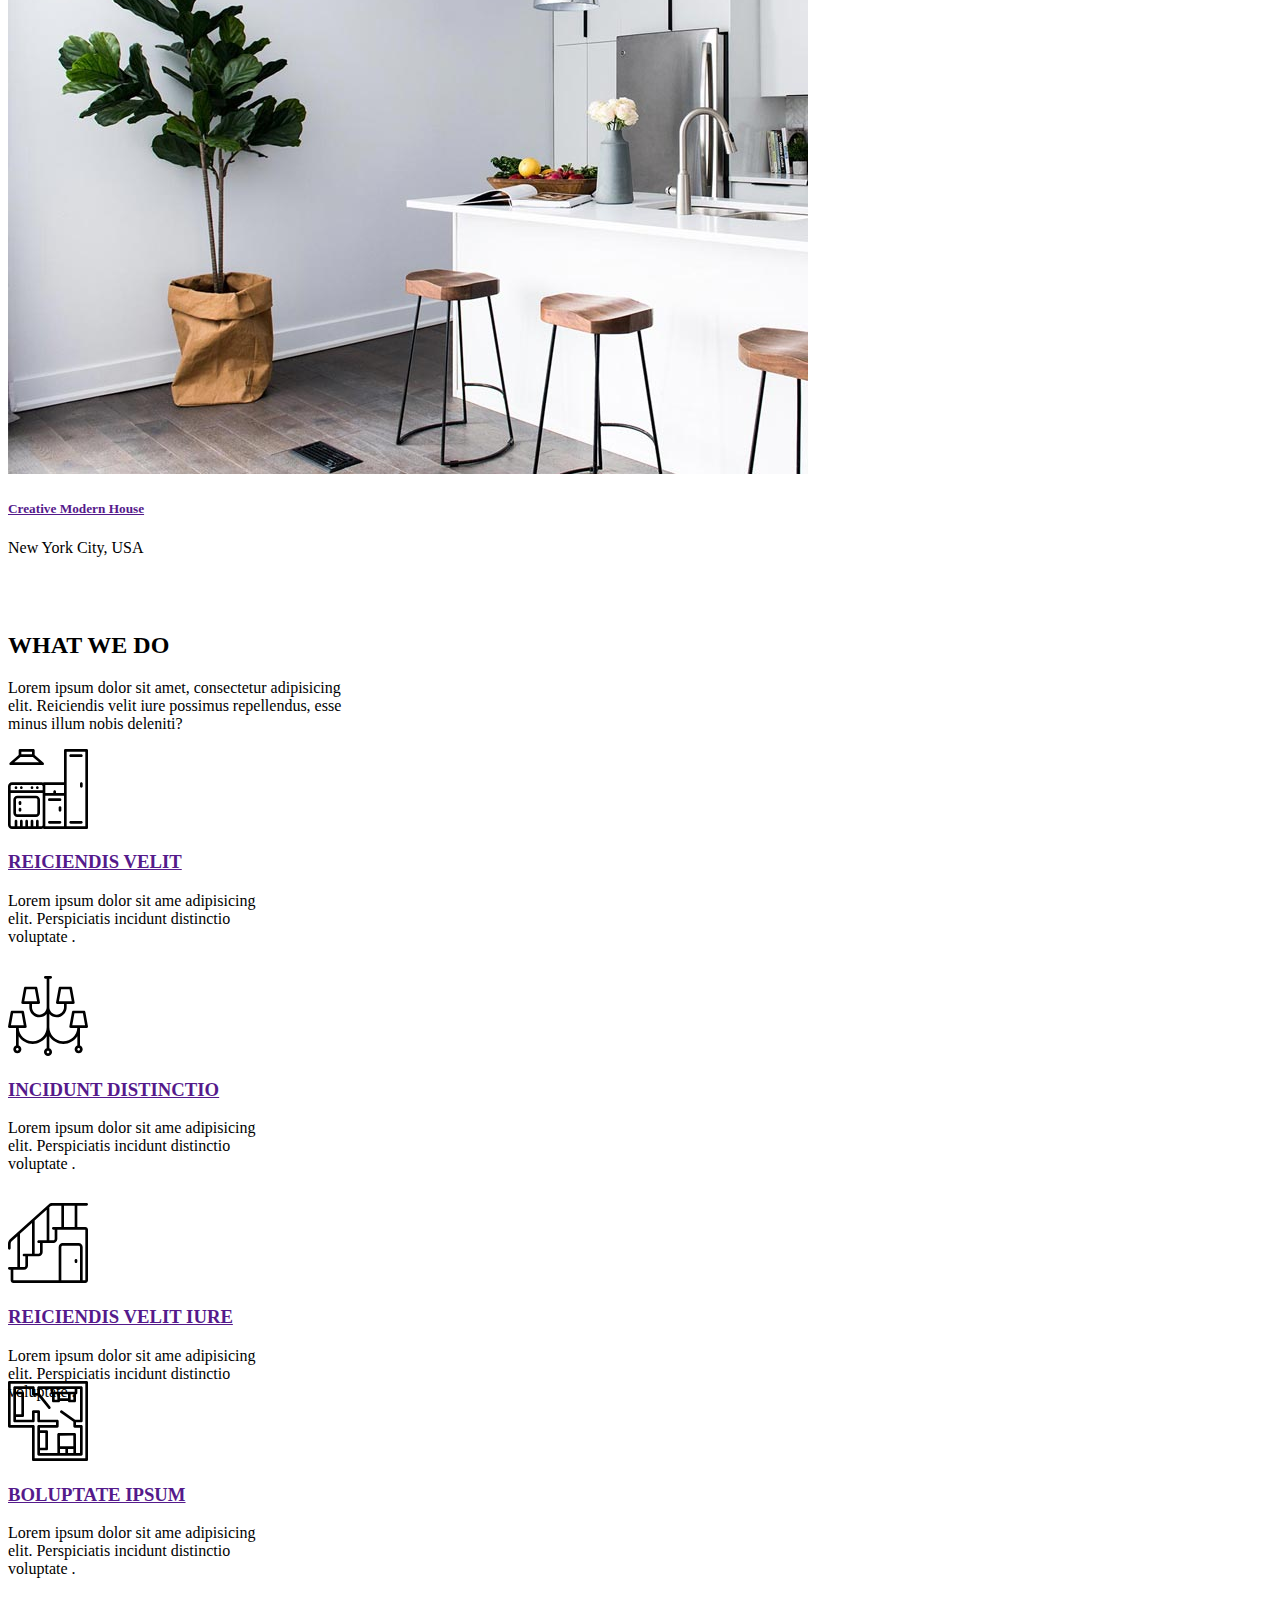
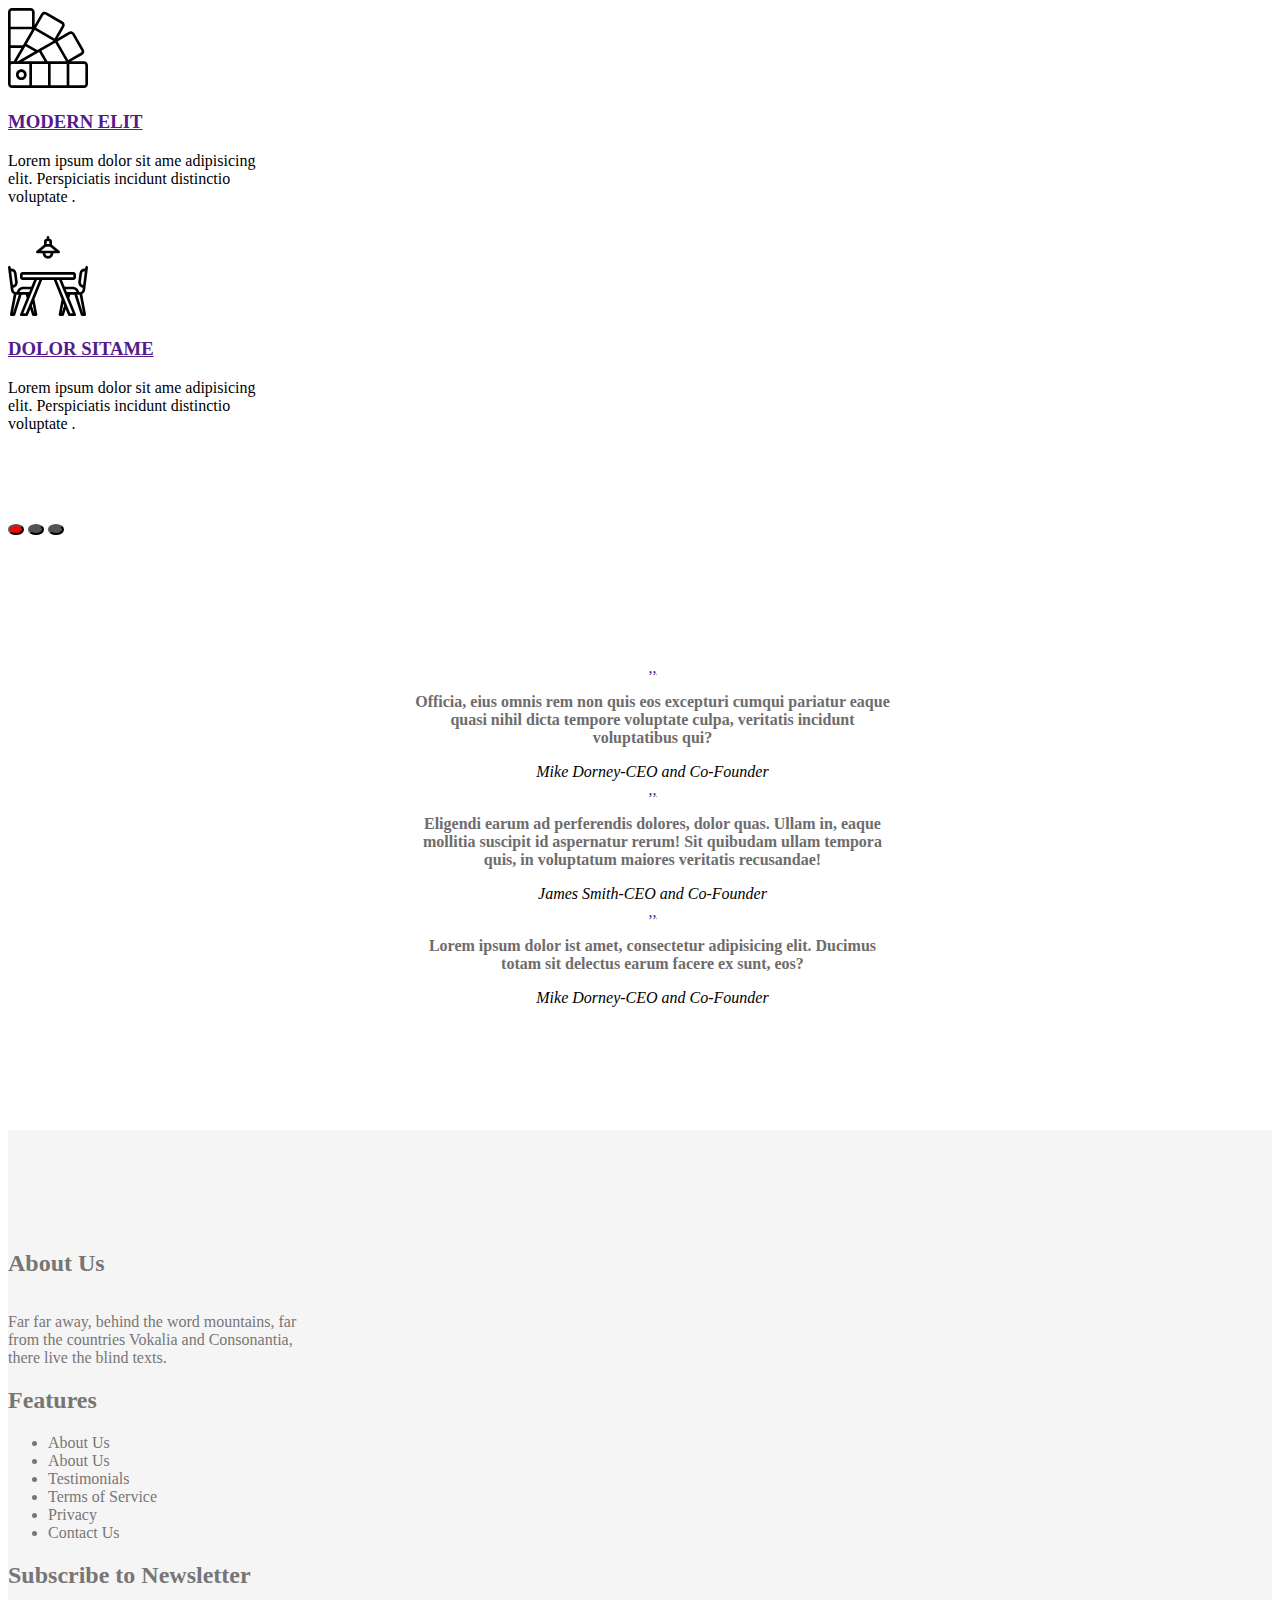
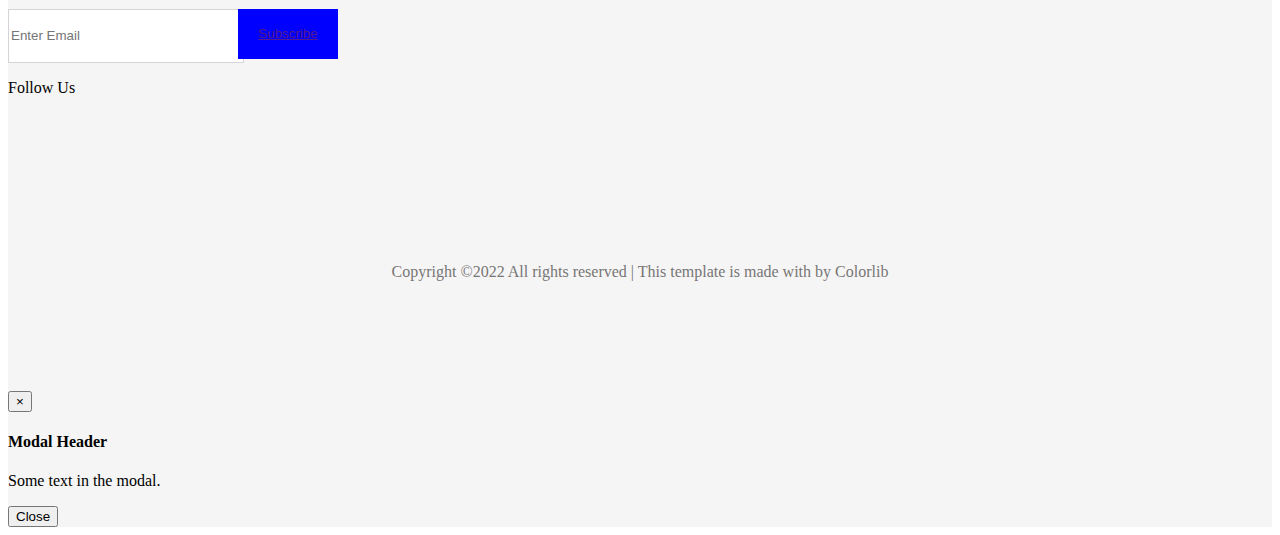
==== commit d970c435: "adding files" ====
--- a/index.html
+++ b/index.html
@@ -11,13 +11,18 @@
     <script src="https://code.jquery.com/jquery-3.6.0.slim.min.js" integrity="sha256-u7e5khyithlIdTpu22PHhENmPcRdFiHRjhAuHcs05RI=" crossorigin="anonymous"></script>
     <title>Home</title>
     <link rel="stylesheet" href="index.css">
+    <script>
+      const cars = ["faijan", "ajmul", "aamir",]
+      cars.forEach((data, index)=>{
+        (data + index)
+      })
+    </script>
 </head>
-<body>
-
+<body> 
     <nav class="navbar navbar-expand-lg navbar-light bg-light py-3">
         <div class="container-fluid px-5">
           <a class="navbar-brand text-primary"
-          >harbor</a>
+          ><img class="w-100" src="image/riasat-logo.png" alt=""></a>
           <button class="navbar-toggler" type="button" data-bs-toggle="collapse" data-bs-target="#navbarSupportedContent" aria-controls="navbarSupportedContent" aria-expanded="false" aria-label="Toggle navigation">
             <span class="navbar-toggler-icon"></span>
           </button>
@@ -26,22 +31,22 @@
            
                 <ul class="navbar-nav me-auto mb-2 mb-lg-0">
                     <li class="nav-item">
-                      <a class="nav-link text-primary" aria-current="page" href="index.css">Home</a>
-                    </li>
-                    <li class="nav-item">
-                      <a class="nav-link" aria-current="page" href="work.html">Work</a>
-                    </li>
-                    <li class="nav-item">
-                      <a class="nav-link" aria-current="page" href="what.html">What We Do</a>
-                    </li>
-                    <li class="nav-item">
-                      <a class="nav-link" aria-current="page" href="about.html">About</a>
-                    </li>
-                    <li class="nav-item">
-                      <a class="nav-link" aria-current="page" href="Gallery.html">Gallery</a>
-                    </li>
-                    <li class="nav-item">
-                      <a class="nav-link" aria-current="page" href="contact.html">Contact</a>
+                      <a class="nav-link text-danger bdr-nav" aria-current="page" href="index.css">Home</a>
+                    </li>
+                    <li class="nav-item">
+                      <a class="nav-link hvr-nav" aria-current="page" href="work.html">Work</a>
+                    </li>
+                    <li class="nav-item">
+                      <a class="nav-link hvr-nav" aria-current="page" href="what.html">What We Do</a>
+                    </li>
+                    <li class="nav-item">
+                      <a class="nav-link hvr-nav" aria-current="page" href="about.html">About</a>
+                    </li>
+                    <li class="nav-item">
+                      <a class="nav-link hvr-nav" aria-current="page" href="Gallery.html">Gallery</a>
+                    </li>
+                    <li class="nav-item">
+                      <a class="nav-link hvr-nav" aria-current="page" href="contact.html">Contact</a>
                     </li>
                     </li>
                   </ul>
@@ -211,7 +216,7 @@
                 <div class="screen">
                   <div class="bottom-box">
                     <input class="input" type="text" name="" id="" placeholder="Enter Email">
-                    <button class="search-bar"><a class="text-decoration-none text-light" href="">Subscribe</a></button>
+                    <button class="search-bar bg-danger"><a class="text-decoration-none text-light" href="">Subscribe</a></button>
                   </div>
                 <p class="pt-5">Follow Us</p>
                 <div class="d-flex gap-5 pt-3">
--- a/index.css
+++ b/index.css
@@ -4,6 +4,7 @@
 }
 .navbar-brand {
     font-size: 2rem !important;
+        width: 18%;
 }
 .navbar-expand-lg {
     background-color: white !important;
@@ -163,7 +164,7 @@
     background-color: rgb(84, 84, 85) !important;
 }
 .carousel-indicators .active {
-    background-color: blue !important;
+    background-color: red !important;
 }
 .work-section{
     padding-top: 75px;
@@ -317,4 +318,10 @@
 }
 .f-bld {
     font-weight: 500;
+}
+.bdr-nav {
+    border-bottom: 2px solid red;
+}
+.hvr-nav:hover {
+    color: red !important;
 }